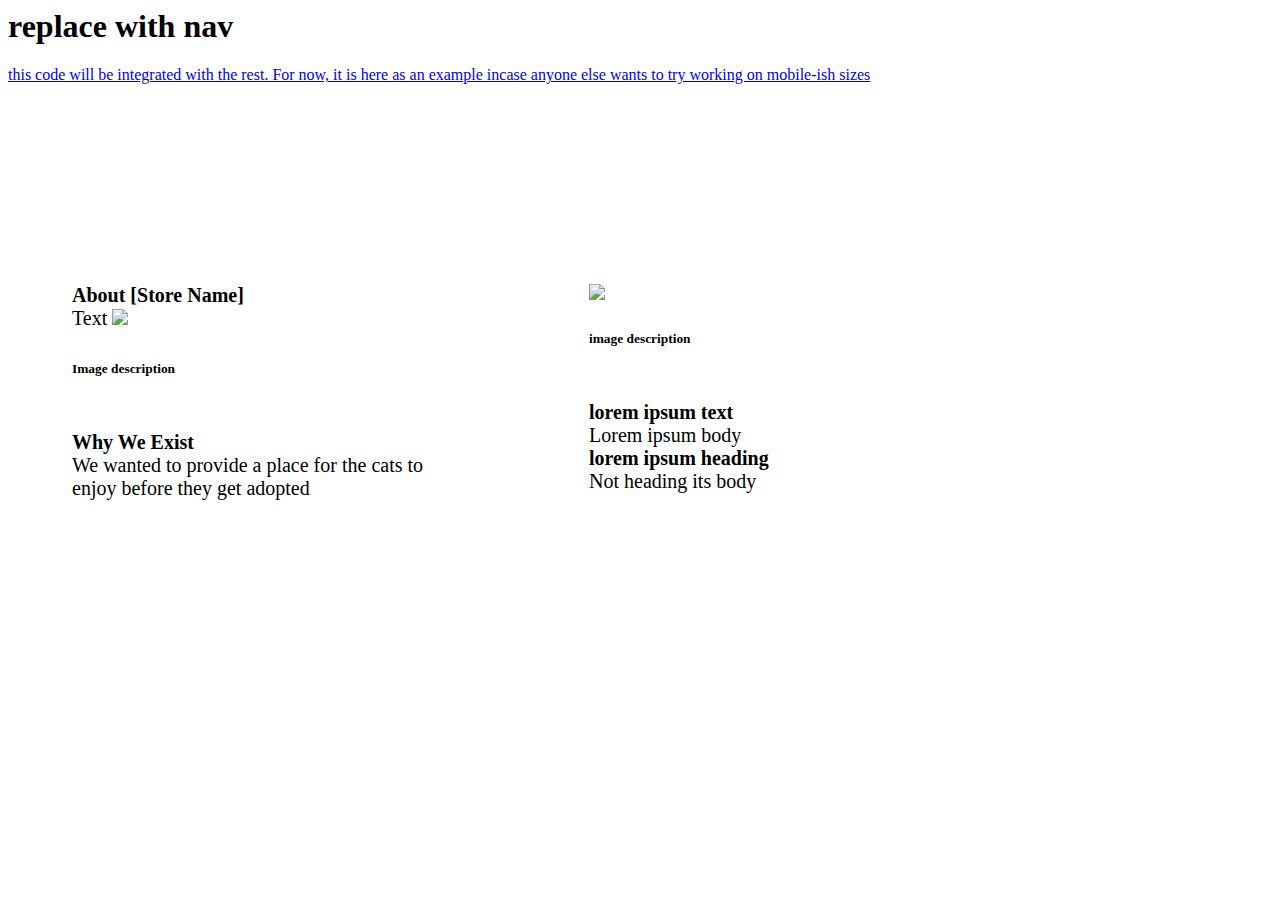
==== index.html @ e5cc925f "fix links" ====
<html>                                                                          
<head>                                                                          
<link rel="stylesheet" href="styles.css">                                       
<style type="text/css">                                                         
    #content {position:absolute;  top: 220px; width: 100%; font-size: 20px;}    
                .left-col{background-color:#ffffff; width: 30%; display:inline-block;height:300px;
                                  vertical-align: top; padding: 5%; }           
                .right-col{width: 30%; display:inline-block; position:relative; 
                                        background-color:#ffffff;padding: 5%;}  
        .continuous-content{                                                    
            width: 100%;                                                        
            display:none                                                        
        }                                                                       
    @media (max-width:650px)                                                    
    {                                                                           
        .left-col{display: none}                                                
        .right-col{display: none}                                               
        .continuous-content{display: block;}                                    
    }                                                                           
    @media (max-width:400px)                                                    
    {                                                                           
        ul#nav a {                                                              
        padding: 2px 5px;                                                       
        font-size: 15px;                                                        
        }                                                                       
    }                                                                           
</style>
<body>                                                                          
<div id="top">                                                                  
    <h1>replace with nav</h1>                                                        
    <a href="home.html"> this code will be integrated with the rest. For now, it is here as an example incase anyone else wants to try working on mobile-ish sizes</a>
    <ul id="nav">                                                               
    </ul>                                                                       
</div>                                                                          
<div id='content'>                                                              
    <div class="left-col">                                                      
        <strong>About [Store Name]</strong></br>                                
        Text
        <img src="images/maltron.jpeg"></img> </br>                             
        <h6>Image description</h6></br>  
        <strong>Why We Exist</strong> </br>                                     
        We wanted to provide a place for the cats to enjoy before they get adopted
        </br></br>
    </div>                                                                      
    <div class="right-col">                                                     
        <img src="images/braille_display.jpeg"></img>                           
        <h6>image description</h6> </br>
        <strong>lorem ipsum text</strong></br>                                      
        Lorem ipsum body</br>                                                                   
        <strong>lorem ipsum heading</strong> </br>                                 
        Not heading its body
                                                                                
    </div>                                                                      
    <div class="continuous-content">                                            
        <strong>About [Store name]</strong></br>                                

        <img src="images/maltron.jpeg"></img> </br>                             
        <h6>image description</h6></br>  
        <strong>Why We Exist</strong> </br>                                     
        Body <br/>
        <img src="images/braille_display.jpeg"></img>                           
        <h6>a more modern braille keyboard, photo by Rosenfield Media</h6> </br>
        <strong>Our Approach</strong></br>                                      
        Body</br>
        </br>                                                                   
        <strong>Community Effort</strong> </br>                                 
        More body text</br>
    </div>
</div>                                                                      
</body>                                                                         
                                                                                
</html>
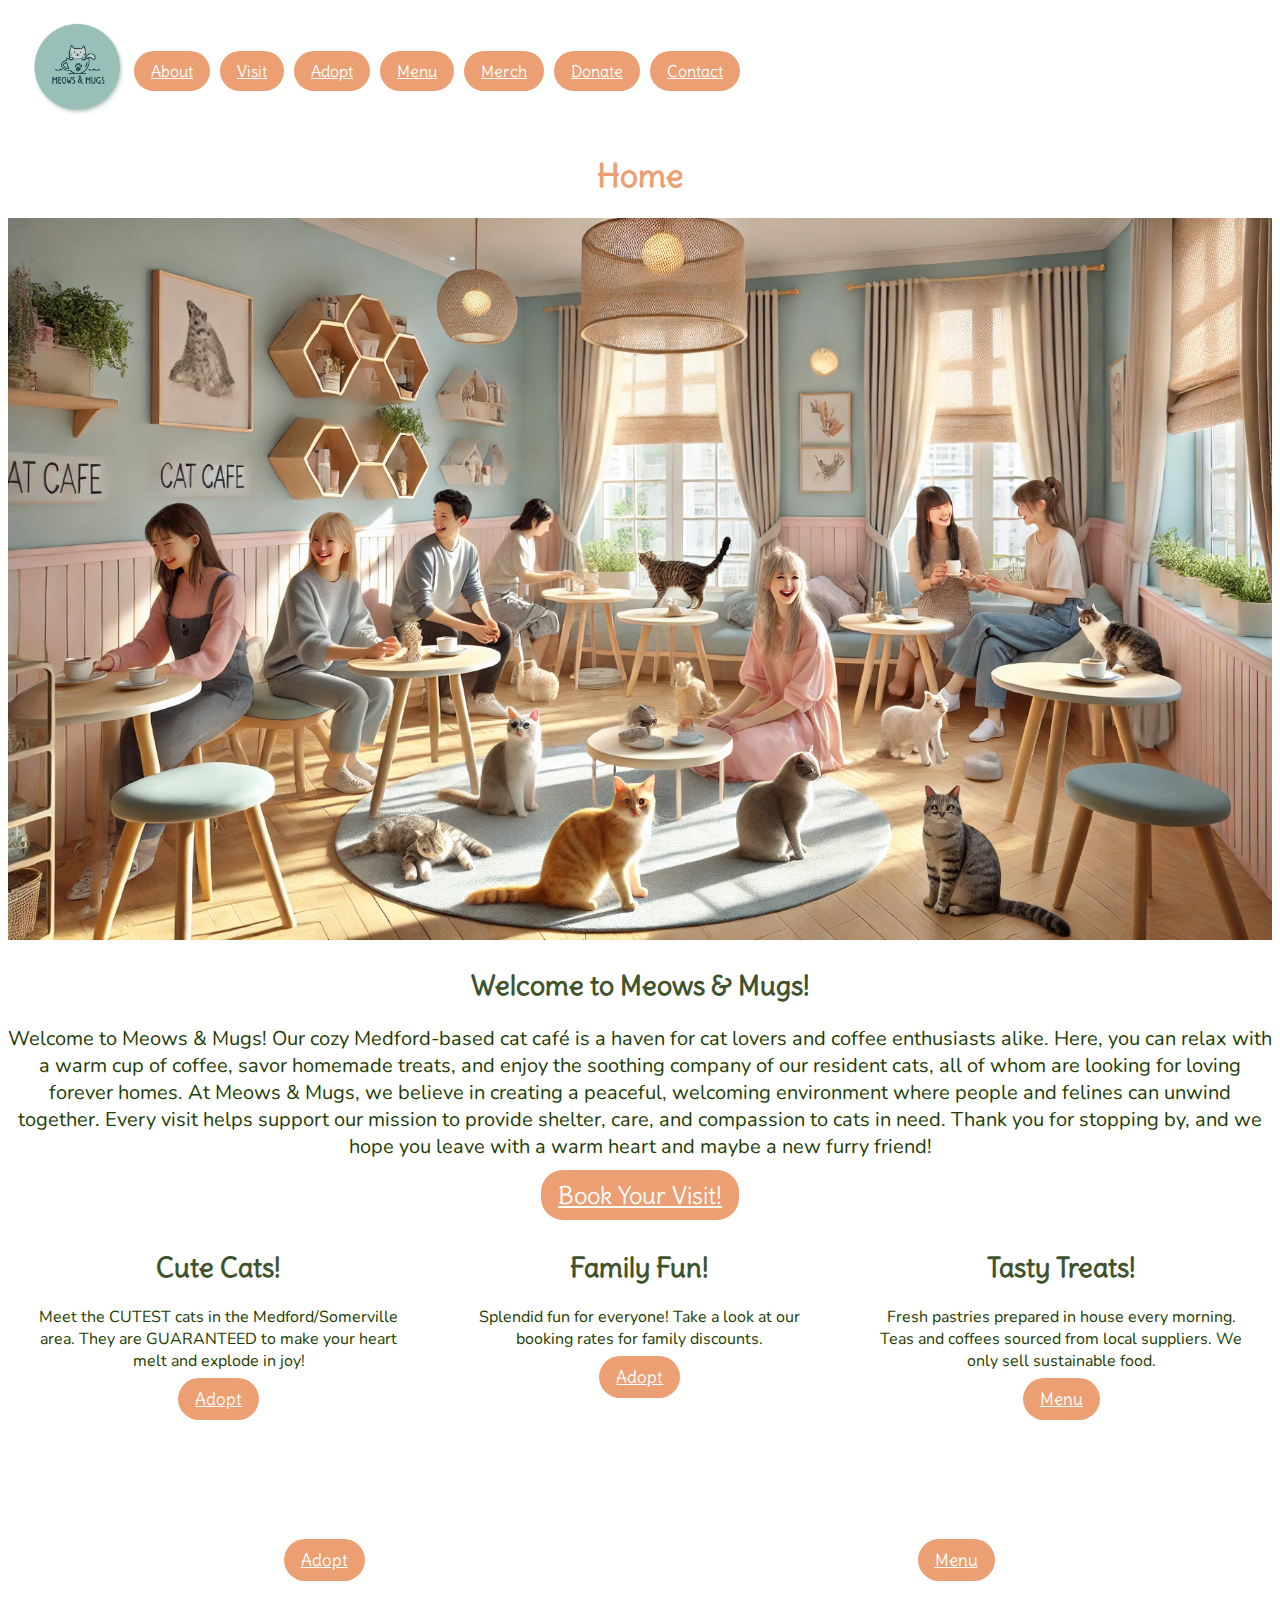
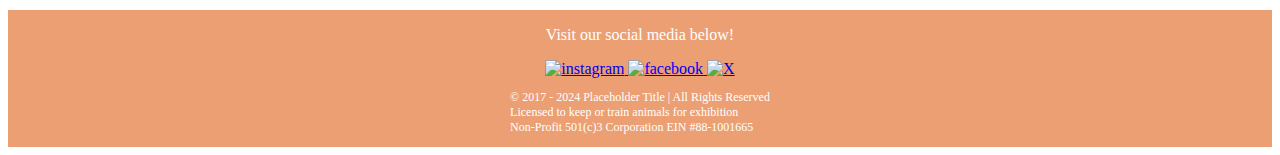
==== commit 0937bc70: "fixed home page" ====
--- a/index.html
+++ b/index.html
@@ -1,74 +1,103 @@
-<html>                                                                          
-<head>                                                                          
-<link rel="stylesheet" href="styles.css">                                       
-<style type="text/css">                                                         
-    #content {position:absolute;  top: 220px; width: 100%; font-size: 20px;}    
-                .left-col{background-color:#ffffff; width: 30%; display:inline-block;height:300px;
-                                  vertical-align: top; padding: 5%; }           
-                .right-col{width: 30%; display:inline-block; position:relative; 
-                                        background-color:#ffffff;padding: 5%;}  
-        .continuous-content{                                                    
-            width: 100%;                                                        
-            display:none                                                        
-        }                                                                       
-    @media (max-width:650px)                                                    
-    {                                                                           
-        .left-col{display: none}                                                
-        .right-col{display: none}                                               
-        .continuous-content{display: block;}                                    
-    }                                                                           
-    @media (max-width:400px)                                                    
-    {                                                                           
-        ul#nav a {                                                              
-        padding: 2px 5px;                                                       
-        font-size: 15px;                                                        
-        }                                                                       
-    }                                                                           
-</style>
-<body>                                                                          
-<div id="top">                                                                  
-    <h1>replace with nav</h1>                                                        
-    <a href="home.html"> this code will be integrated with the rest. For now, it is here as an example incase anyone else wants to try working on mobile-ish sizes</a>
-    <ul id="nav">                                                               
-    </ul>                                                                       
-</div>                                                                          
-<div id='content'>                                                              
-    <div class="left-col">                                                      
-        <strong>About [Store Name]</strong></br>                                
-        Text
-        <img src="images/maltron.jpeg"></img> </br>                             
-        <h6>Image description</h6></br>  
-        <strong>Why We Exist</strong> </br>                                     
-        We wanted to provide a place for the cats to enjoy before they get adopted
-        </br></br>
-    </div>                                                                      
-    <div class="right-col">                                                     
-        <img src="images/braille_display.jpeg"></img>                           
-        <h6>image description</h6> </br>
-        <strong>lorem ipsum text</strong></br>                                      
-        Lorem ipsum body</br>                                                                   
-        <strong>lorem ipsum heading</strong> </br>                                 
-        Not heading its body
-                                                                                
-    </div>                                                                      
-    <div class="continuous-content">                                            
-        <strong>About [Store name]</strong></br>                                
+<!doctype html>
+<html>
+<head>
+<meta charset="UTF-8">
+<title>Placeholder Title - Home</title>
 
-        <img src="images/maltron.jpeg"></img> </br>                             
-        <h6>image description</h6></br>  
-        <strong>Why We Exist</strong> </br>                                     
-        Body <br/>
-        <img src="images/braille_display.jpeg"></img>                           
-        <h6>a more modern braille keyboard, photo by Rosenfield Media</h6> </br>
-        <strong>Our Approach</strong></br>                                      
-        Body</br>
-        </br>                                                                   
-        <strong>Community Effort</strong> </br>                                 
-        More body text</br>
+<link rel="preconnect" href="https://fonts.googleapis.com">
+<link rel="preconnect" href="https://fonts.gstatic.com" crossorigin>
+<link href="https://fonts.googleapis.com/css2?family=Delius&family=DynaPuff:wght@400..700&family=Nunito:ital,wght@0,200..1000;1,200..1000&display=swap" rel="stylesheet">
+
+<link rel="stylesheet" href="style.css">
+	
+</head>
+
+<body>
+	<header>
+		<div class="title">
+            <a href="home.html">
+            <img src="images/logo.webp" alt="logo" width="100">
+        	</a>
+        </div>
+		<nav>
+			<table style="margin: 0 auto;">
+				<tr>
+					<td><a href="catabout.html">About</a></td>
+					<td><a href="catvisit.html">Visit</a></td>
+					<td><a href="catadopt.html">Adopt</a></td>
+					<td><a href="catmenu.html">Menu</a></td>
+					<td><a href="catmerch.html">Merch</a></td>
+					<td><a href="catdonate.html">Donate</a></td>
+					<td><a href="catcontact.html">Contact</a></td>
+				</tr>
+			</table>
+		</nav>
+	</header>
+	<h1>Home</h1>
+	<p style="text-align:center;">	
+	<img src="images/home-photo.webp" alt="homebanner" border="0" style="width: 100%;"></p>
+		
+	<h2>Welcome to Meows &amp; Mugs!</h2>
+     
+	<p style="font-size: 20px; text-align: center">Welcome to Meows &amp; Mugs! Our cozy Medford-based cat café is a haven for cat lovers and coffee enthusiasts alike. Here, you can relax with a warm cup of coffee, savor homemade treats, and enjoy the soothing company of our resident cats, all of whom are looking for loving forever homes. At Meows &amp; Mugs, we believe in creating a peaceful, welcoming environment where people and felines can unwind together. Every visit helps support our mission to provide shelter, care, and compassion to cats in need. Thank you for stopping by, and we hope you leave with a warm heart and maybe a new furry friend!</p>
+	
+	<p style="text-align: center">
+	<a href="catvisit.html" class="button">Book Your Visit!</a></p>
+	
+	<div class="columns">
+		<div class="column">
+				<h2>Cute Cats!</h2>
+				<p>Meet the CUTEST cats in the Medford/Somerville area. They are GUARANTEED to make your heart melt and explode in joy!</p>
+				<a href="catadopt.html" class="button" style="font-size: 17px">Adopt</a>
+			</div>
+			<div class="column">
+				<h2>Family Fun!</h2>
+				<p>Splendid fun for everyone! Take a look at our booking rates for family discounts.</p>
+				<a href="catvisit.html" class="button" style="font-size: 17px">Adopt</a>
+			</div>
+			<div class="column">
+				<h2>Tasty Treats!</h2>
+				<p>Fresh pastries prepared in house every morning. Teas and coffees sourced from local suppliers. We only sell sustainable food.</p>
+				<a href="catmenu.html" class="button" style="font-size: 17px">Menu</a>
+			</div>
+	</div>
+	
+	<div class="columns">
+    <div class="column" style="display: flex; flex-direction: column; justify-content: space-between; background-image: url(https://i.ibb.co/3dLk9Wb/adoption.jpg); background-size: cover; background-position: center; padding: 20px; color: white;">
+        <p>Talk about adopting the cats... Lorem ipsum dolor sit amet, consectetur adipiscing elit. Suspendisse eu euismod ligula. Donec id tortor erat.</p>
+        <p style="text-align: center">
+            <a href="https://website.com/adopt" class="button" style="font-size: 17px">Adopt</a>
+        </p>
     </div>
-</div>                                                                      
-</body>                                                                         
-                                                                                
-</html>                                                                         
+    
+    <div class="column" style="display: flex; flex-direction: column; justify-content: space-between; background-image: url(https://i.ibb.co/ZVbyVYy/jpeg-optimizer-menupicture.jpg); background-size: cover; background-position: center; padding: 20px; color: white;">
+        <p>Talk about our vegan-friendly menu... Lorem ipsum dolor sit amet, consectetur adipiscing elit. Suspendisse eu euismod ligula. Donec id tortor erat.</p>
+        <p style="text-align: center">
+            <a href="https://website.com/menu" class="button" style="font-size: 17px">Menu</a>
+        </p>
+    </div>
+</div>
+	
+<footer>
+	<p>Visit our social media below!</p>
+	<div class="socials">
+            <a href="https://www.instagram.com" target="_blank">
+                <img src="https://i.ibb.co/GV6tfGx/insta.png" alt="instagram" width="25px">
+            </a>
+            <a href="https://www.facebook.com" target="_blank">
+                <img src="https://i.ibb.co/LpK81Yn/facebook.png" alt="facebook" width="25px">
+            </a>
+            <a href="https://x.com" target="_blank">
+                <img src="https://i.ibb.co/SdSmkXM/twitter.jpg" alt="X" width="25px">
+            </a>
 
+        </div>
+	
+	<p style="font-size: 12px">&copy; 2017 - 2024 Placeholder Title | All Rights Reserved <br>Licensed to keep or train animals for exhibition<br>Non-Profit 501(c)3 Corporation EIN #88-1001665</p>
+	
+	
+	</footer>
 
+	
+</body>
+</html>
--- a/style.css
+++ b/style.css
@@ -0,0 +1,136 @@
+/* dumb hack. make sure no content is disappearing off of the right edge */
+html {
+    overflow-x: hidden; 
+}
+a:hover {color : #326902;}
+header {
+    position: sticky;
+    top: 0;
+    width: 100%;
+    z-index: 1000;
+    display: flex;
+    align-items: center;
+    padding: 10px 20px;
+    background-color: #FFFFFF;
+}
+
+.delius-regular {
+    font-family: "Delius", cursive;
+    font-weight: 400;
+    font-style: normal;
+  }  
+
+  
+.nunito {
+    font-family: "Nunito", sans-serif;
+    font-optical-sizing: auto;
+    font-weight: 400;
+    font-style: normal;
+}
+
+.title {
+    display: flex;
+    flex-direction: column;
+    align-items: center;
+}
+
+nav a {
+    display: inline-block;
+    margin: 0 3px;
+    padding: 10px 17px; 
+    background-color: #eb9f73;
+    color: #FFFFFF;
+    border-radius: 22px; 
+    /* font-family: Cambria, "Hoefler Text", "Liberation Serif", Times, "Times New Roman", "serif"; */
+    font-family: "Delius", cursive;
+}
+
+h1 {
+    color: #eb9f73; 
+    text-align: center; 
+    
+    /* font-family: Cambria, "Hoefler Text", "Liberation Serif", Times, "Times New Roman", "serif"; */
+    font-family: "Delius", cursive;
+}
+
+h2 {
+    color: #3f542d; 
+    text-align: center; 
+    font-size: 27px;
+    /* font-family: Cambria, "Hoefler Text", "Liberation Serif", Times, "Times New Roman", "serif"; */
+    font-family: "Delius", cursive;
+}
+
+h3 {
+    color: #eb9f73;
+    text-align: center; 
+    /* font-family: Cambria, "Hoefler Text", "Liberation Serif", Times, "Times New Roman", "serif"; */
+    font-family: "Delius", cursive;
+    font-size: 20px;
+}
+
+body {
+    color: #1e3d02;
+    background-image: url('https://i.ibb.co/JxtNCQ6/jpeg-optimizer-IMG-1955.jpg');
+    font-family: "Nunito", sans-serif;
+}
+
+.columns {
+    display: flex;
+    justify-content: space-around;
+    flex-wrap: wrap;
+}
+
+.column {
+    justify-content: space-around;
+    text-align: center;
+    min-width: 250px;
+    max-width: 30%;
+    margin: 2px;
+}
+
+.column img {
+    width: 100%;
+    max-width: 170px;
+}
+
+.button, .donatebutton{
+    background-color: #eb9f73;
+    color: #FFFFFF;
+    margin: 0 3px;
+    padding: 10px 17px; 
+    border-radius: 22px; 
+    font-size: 24px;
+    text-align: center;
+    width: fit-content;
+    /* font-family: Cambria, "Hoefler Text", "Liberation Serif", Times, "Times New Roman", "serif"; */
+    font-family: "Delius", cursive;
+}
+
+footer {
+    font-family: Cambria, "Hoefler Text", "Liberation Serif", Times, "Times New Roman", "serif";
+    bottom: 0;
+    width: 100%;
+    color: #ffffff;
+    display: flex;
+    flex-direction: column;
+    align-items: center;
+    background-color: #eb9f73;
+}
+
+.grid {
+    display: grid;
+    grid-template-columns: repeat(3, 1fr);
+    gap: 20px;
+    padding: 20px;
+}
+
+.product { 
+        padding: 15px;
+        text-align: center;
+}
+	
+.product img {
+	width: 100%;
+	max-width: 170px;
+}
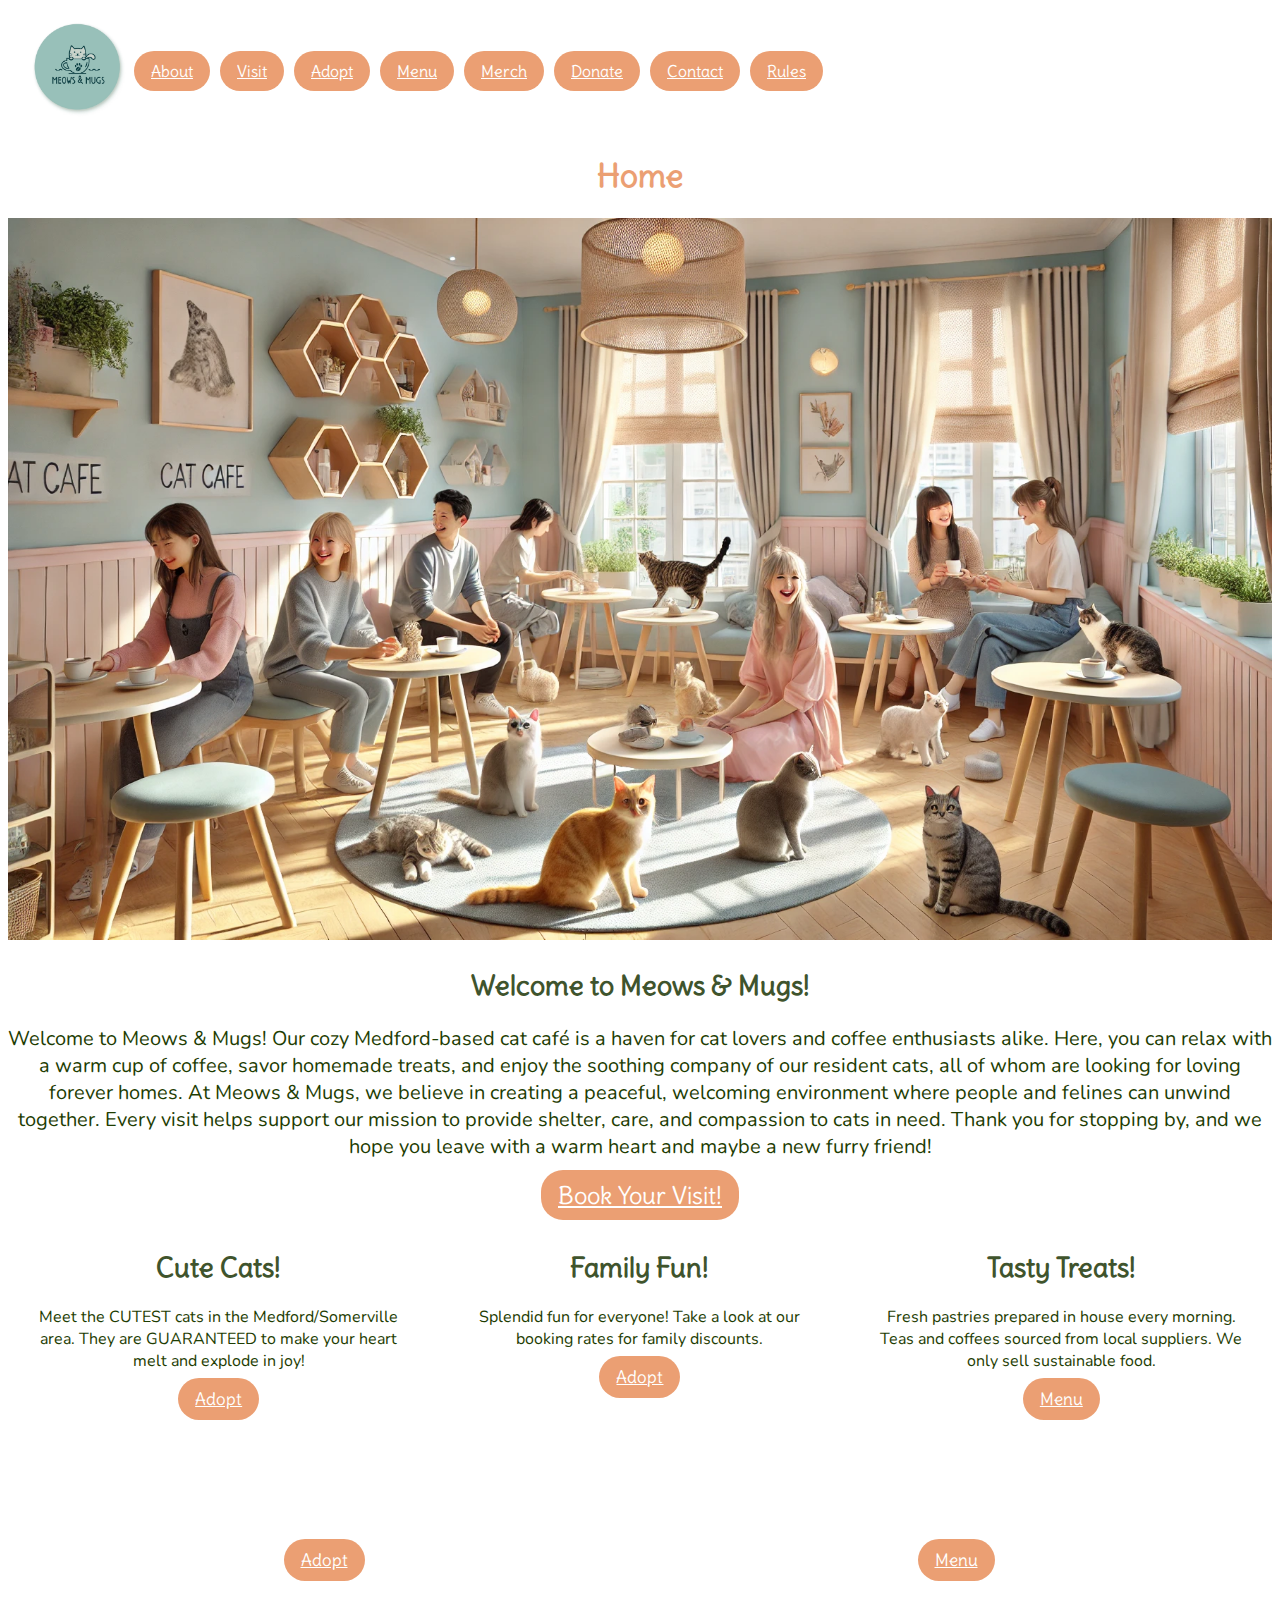
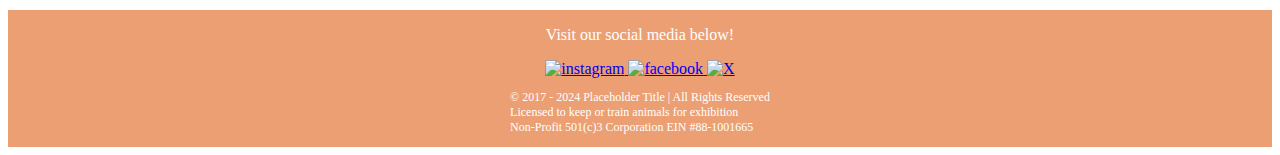
==== commit 4b9e5ff1: "last fixes!" ====
--- a/index.html
+++ b/index.html
@@ -15,7 +15,7 @@
 <body>
 	<header>
 		<div class="title">
-            <a href="home.html">
+            <a href="index.html">
             <img src="images/logo.webp" alt="logo" width="100">
         	</a>
         </div>
@@ -29,6 +29,7 @@
 					<td><a href="catmerch.html">Merch</a></td>
 					<td><a href="catdonate.html">Donate</a></td>
 					<td><a href="catcontact.html">Contact</a></td>
+					<td><a href="catrules.html">Rules</a></td>
 				</tr>
 			</table>
 		</nav>
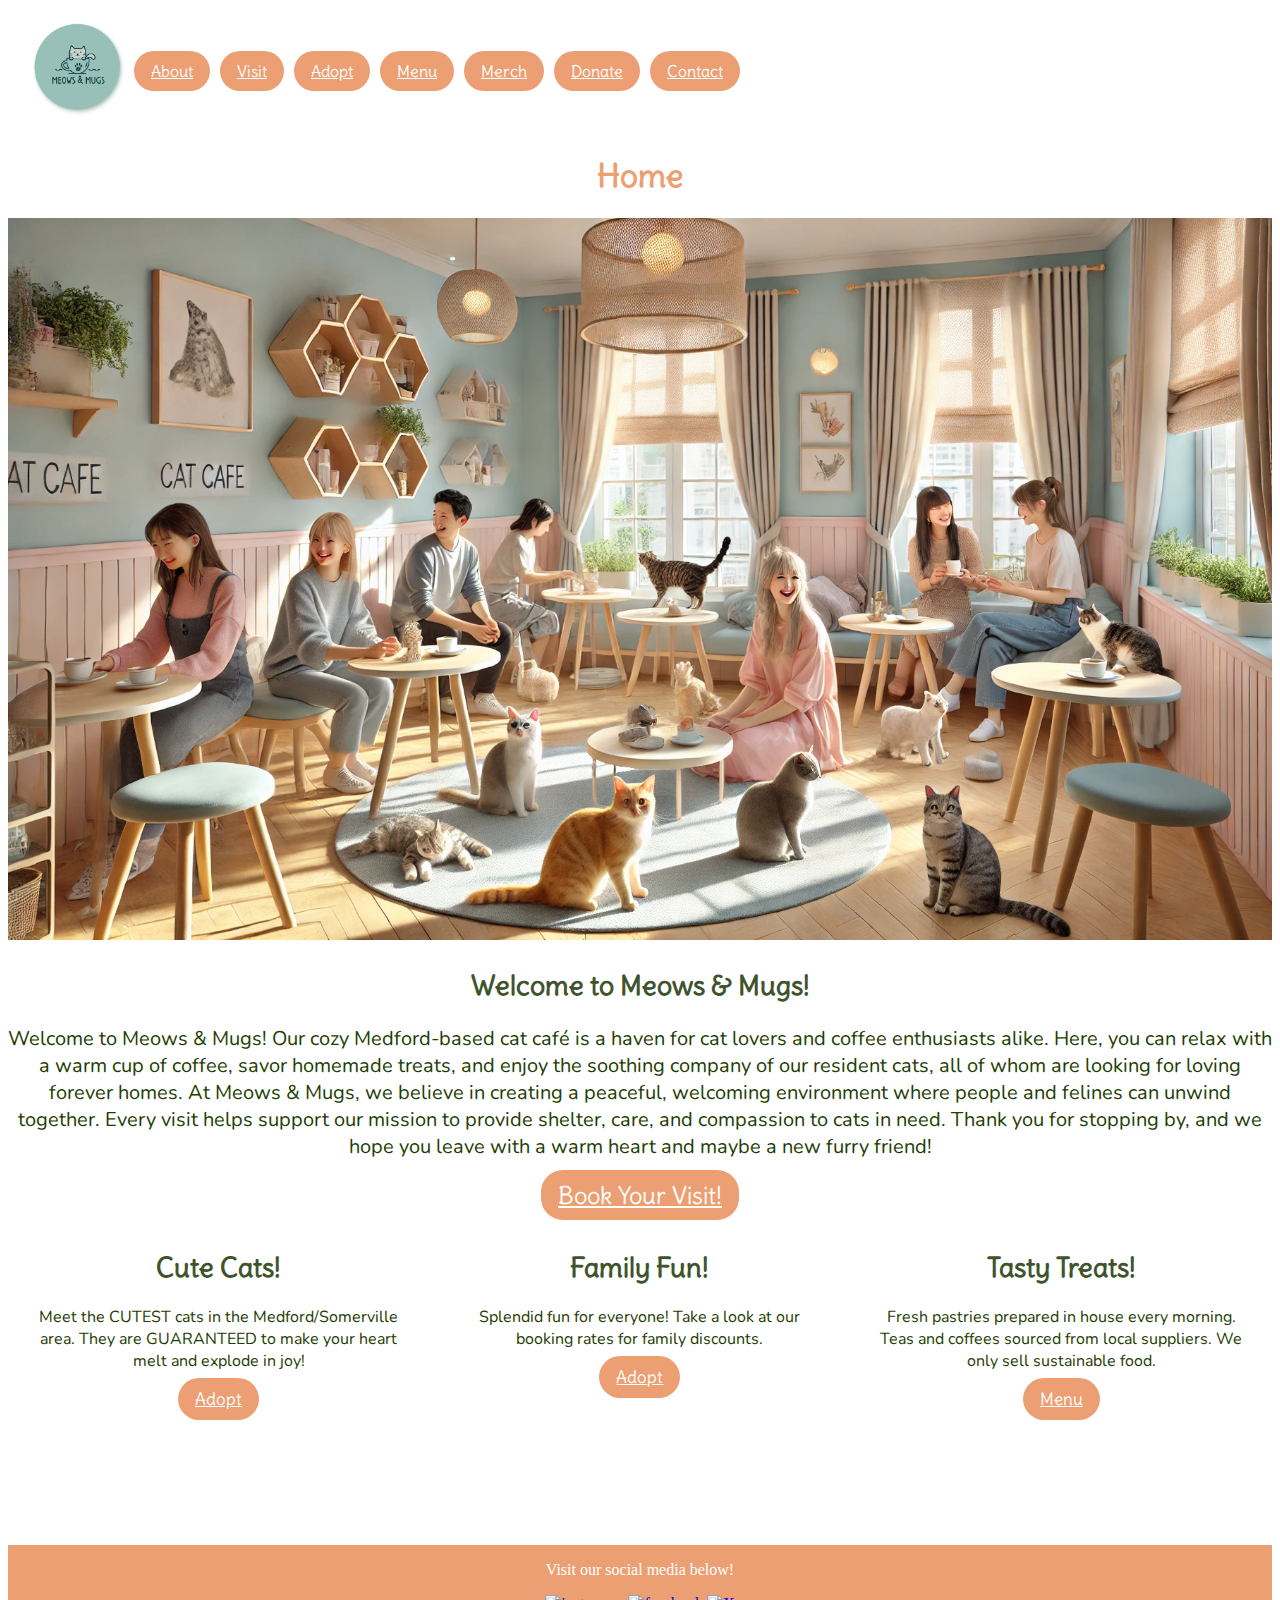
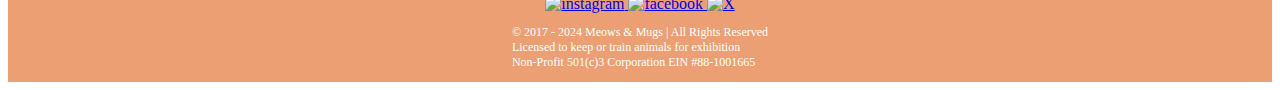
==== commit a6cb7f18: "more fixes" ====
--- a/index.html
+++ b/index.html
@@ -29,7 +29,6 @@
 					<td><a href="catmerch.html">Merch</a></td>
 					<td><a href="catdonate.html">Donate</a></td>
 					<td><a href="catcontact.html">Contact</a></td>
-					<td><a href="catrules.html">Rules</a></td>
 				</tr>
 			</table>
 		</nav>
@@ -65,17 +64,17 @@
 	
 	<div class="columns">
     <div class="column" style="display: flex; flex-direction: column; justify-content: space-between; background-image: url(https://i.ibb.co/3dLk9Wb/adoption.jpg); background-size: cover; background-position: center; padding: 20px; color: white;">
-        <p>Talk about adopting the cats... Lorem ipsum dolor sit amet, consectetur adipiscing elit. Suspendisse eu euismod ligula. Donec id tortor erat.</p>
-        <p style="text-align: center">
-            <a href="https://website.com/adopt" class="button" style="font-size: 17px">Adopt</a>
-        </p>
+		<br/>
+		<br/>
+		<br/>
+		<br/>
     </div>
     
     <div class="column" style="display: flex; flex-direction: column; justify-content: space-between; background-image: url(https://i.ibb.co/ZVbyVYy/jpeg-optimizer-menupicture.jpg); background-size: cover; background-position: center; padding: 20px; color: white;">
-        <p>Talk about our vegan-friendly menu... Lorem ipsum dolor sit amet, consectetur adipiscing elit. Suspendisse eu euismod ligula. Donec id tortor erat.</p>
-        <p style="text-align: center">
-            <a href="https://website.com/menu" class="button" style="font-size: 17px">Menu</a>
-        </p>
+		<br/>
+		<br/>
+		<br/>
+		<br/>
     </div>
 </div>
 	
@@ -94,7 +93,7 @@
 
         </div>
 	
-	<p style="font-size: 12px">&copy; 2017 - 2024 Placeholder Title | All Rights Reserved <br>Licensed to keep or train animals for exhibition<br>Non-Profit 501(c)3 Corporation EIN #88-1001665</p>
+	<p style="font-size: 12px">&copy; 2017 - 2024 Meows & Mugs | All Rights Reserved <br>Licensed to keep or train animals for exhibition<br>Non-Profit 501(c)3 Corporation EIN #88-1001665</p>
 	
 	
 	</footer>
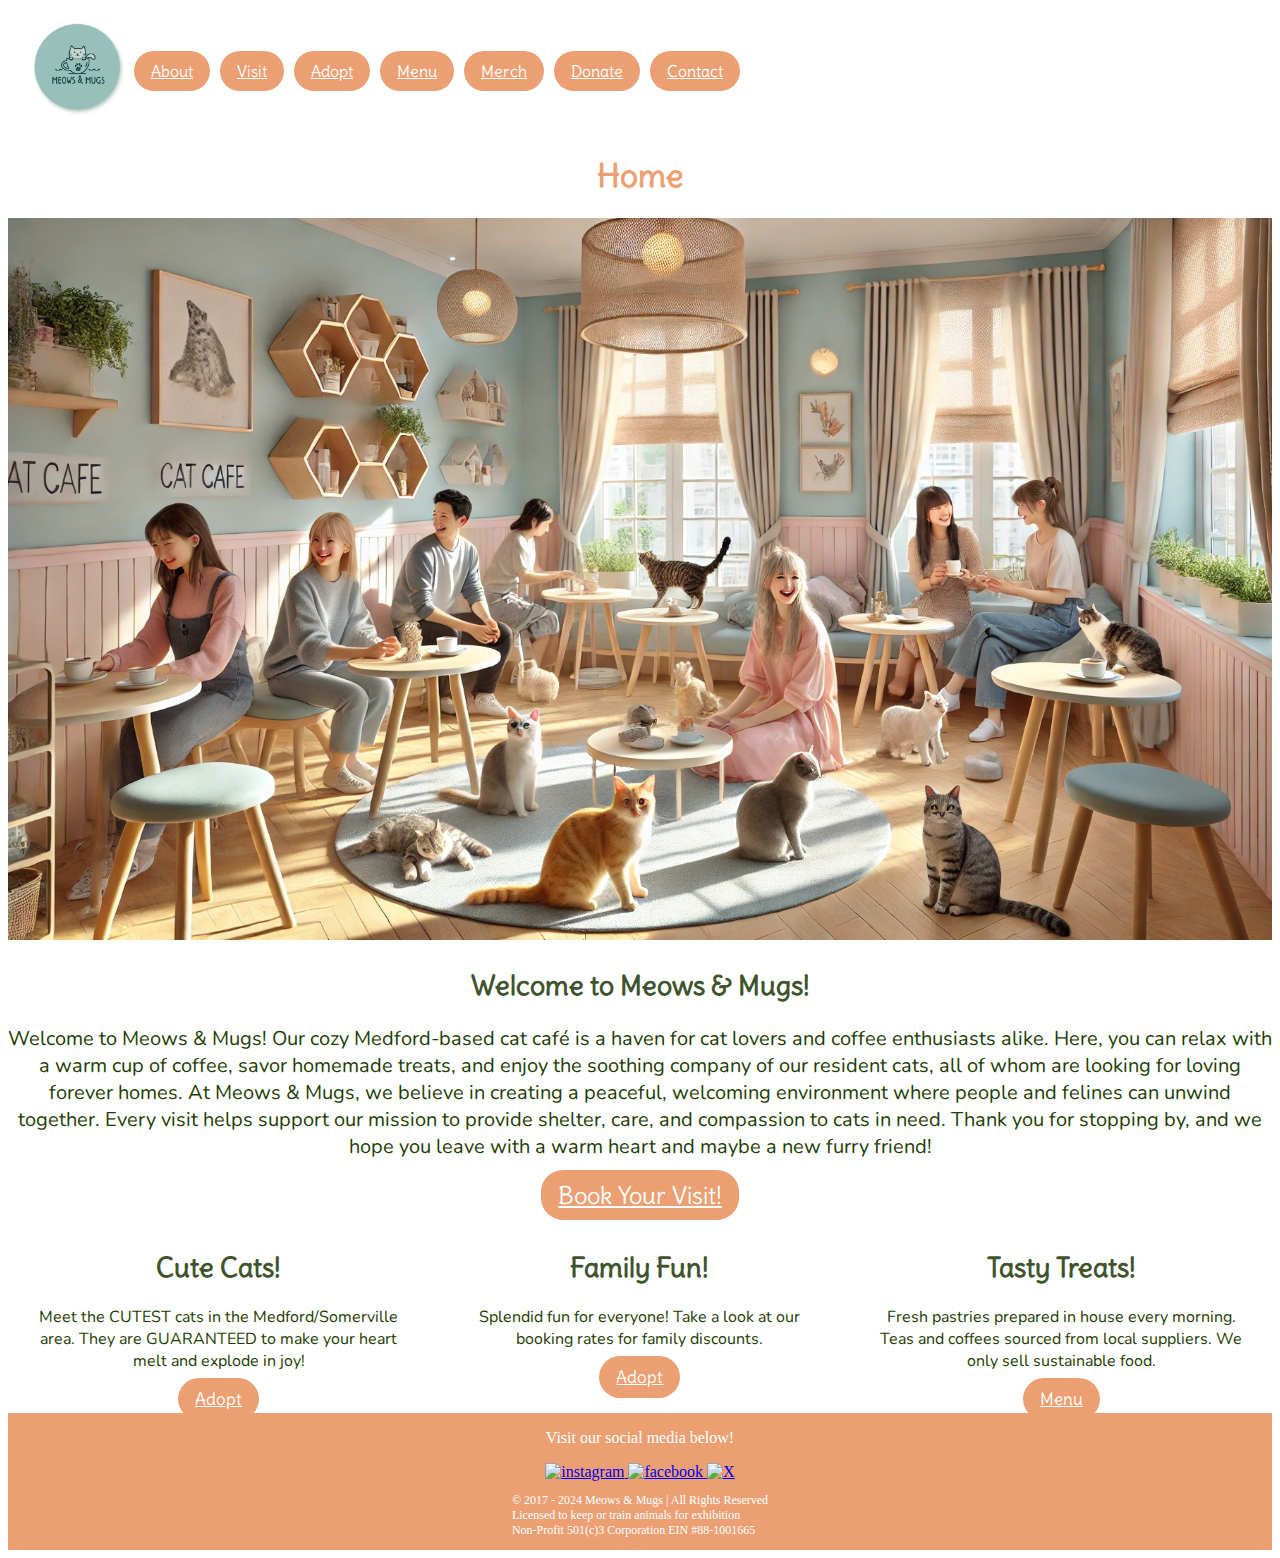
==== commit 45799729: "Update index.html" ====
--- a/index.html
+++ b/index.html
@@ -61,21 +61,6 @@
 				<a href="catmenu.html" class="button" style="font-size: 17px">Menu</a>
 			</div>
 	</div>
-	
-	<div class="columns">
-    <div class="column" style="display: flex; flex-direction: column; justify-content: space-between; background-image: url(https://i.ibb.co/3dLk9Wb/adoption.jpg); background-size: cover; background-position: center; padding: 20px; color: white;">
-		<br/>
-		<br/>
-		<br/>
-		<br/>
-    </div>
-    
-    <div class="column" style="display: flex; flex-direction: column; justify-content: space-between; background-image: url(https://i.ibb.co/ZVbyVYy/jpeg-optimizer-menupicture.jpg); background-size: cover; background-position: center; padding: 20px; color: white;">
-		<br/>
-		<br/>
-		<br/>
-		<br/>
-    </div>
 </div>
 	
 <footer>
